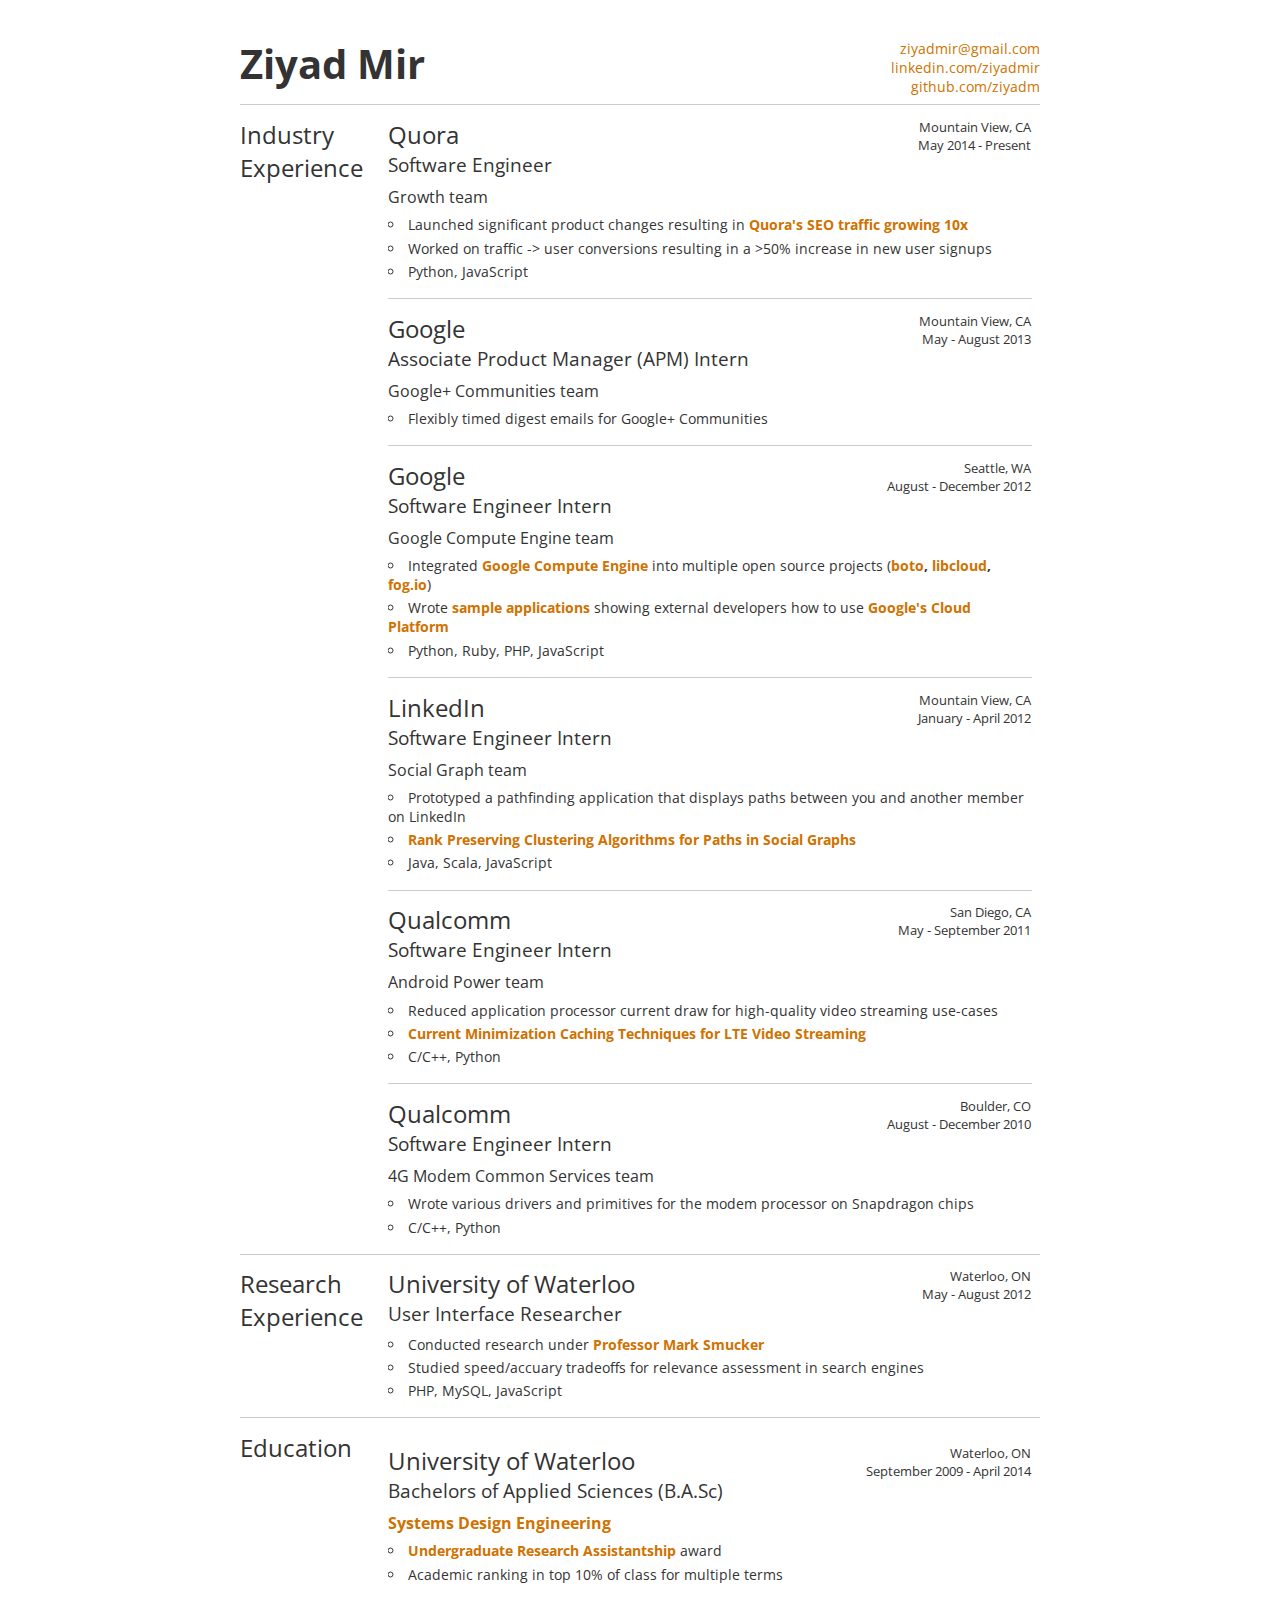
==== resume.html @ f29108ea "fix typo" ====
<!DOCTYPE html>
<html>
  <head>
    <script type="text/javascript">
      var _gaq = _gaq || [];
      _gaq.push(['_setAccount', 'UA-37321460-1']);
      _gaq.push(['_trackPageview']);

      (function() {
        var ga = document.createElement('script');
        ga.type = 'text/javascript';
        ga.async = true;
        ga.src = ('https:' == document.location.protocol ? 'https://ssl' : 'http://www') + '.google-analytics.com/ga.js';
        var s = document.getElementsByTagName('script')[0]; s.parentNode.insertBefore(ga, s);
      })();
    </script>
    <link href="img/favicon.ico" rel="icon" type="image/x-icon" />
    <title>Ziyad Mir's Resume</title>
    <link rel="stylesheet" type="text/css" href="http://fonts.googleapis.com/css?family=Open+Sans:light|Open+Sans:600" />
    <style type="text/css">
      a {
        color: #CF7200;
        text-decoration: none;
        font-style: normal;
      }

      .main {
        width: 50em;
        margin: auto;
        color: #333;
        font-family: 'Open Sans Light', 'Open Sans', sans-serif;
      }

      .nameheader {
        border-bottom: 1px solid #CCC;
        overflow: auto;
        padding-bottom: 0.5em;
        padding-top: 0.5em;
      }

      .name {
        font-weight: bold;
        float: left;
        width: 66%;
        font-size:2.5em;
	padding-top: 20px;
      }

      .contact-info {
        float: right;
        width: 33%;
        text-align: right;
        font-size: 0.9em;
        margin-top: 0.3em;
      }

      .section {
        border-bottom: 1px solid #CCC;
        padding-bottom: 0.8em;
        padding-top: 0.8em;
        overflow: auto;
      }

      .section.last {
        border: none;
        padding-bottom: 0;
      }

      .section .header {
        font-style: normal;
        font-size: 1.5em;
        width: 18.5%;
        float: left;
      }

      .section .content {
        float: left;
        width: 80.5%;
        overflow: auto;
      }

      .skill {
        width: 32.5%;
        float: left;
        padding-right:0.2em;
      }

      .skill .title {
        font-size: 1.7em;
      }

      .skill .desc {
        font-size: 1.2em;
      }

      .technical {
        width: 25%;
        float: left;
        margin: 0;
        padding: 0;
      }

      .technical li {
        list-style: none;
        padding-bottom: 0.3em;
      }

      .job {
        border-bottom: 1px solid #CCC;
        padding-bottom: 0.8em;
        overflow: auto;
        padding-top: 0.8em;
      }

      .job.first {
        padding-top: 0;
      }

      .job.last {
        border: none;
        padding-bottom: 0;
      }

      .job .info {
        float: left;
      }

      .job .company {
        font-size: 1.5em;
      }

      .title {
        font-size: 1.2em;
      }

      .job .dateloc {
        font-size: 0.8em;
        float: right;
        text-align: right;
        padding-right:0.1em;
      }

      .job .desc {
        float: left;
        width: 100%;
        font-size: 0.9em;
        padding-top: 0.5em;
      }

      .job .desc ul {
        margin: 0;
        padding: 0;
      }

      .job .desc li {
        list-style: circle none inside;
        padding-bottom: 0.3em;
      }

      .job .subtitle {
        font-size: 1em;
        float: left;
        width: 100%;
        padding-top: 0.5em;
      }
    </style>
  </head>
  <body>
    <div class="main">
      <div class="nameheader">
        <div class="name">Ziyad Mir</div>
        <div class="contact-info">
          <br/><a href="mailto:ziyadmir@gmail.com">ziyadmir@gmail.com</a>
          <br/><a href="http://www.linkedin.com/in/ziyadmir">linkedin.com/ziyadmir</a>
          <br/><a href="http://www.github.com/ziyadm">github.com/ziyadm</a><br/>
        </div>
      </div>
      <div class="section">
        <div class="header">Industry Experience</div>
        <div class="content">
		  <div class="job first">
            <div class="info">
              <div class="company">Quora</div>
              <div class="title">Software Engineer</div>
              <div class="subtitle">Growth team</div>
            </div>
            <div class="dateloc">
              Mountain View, CA<br>May 2014 - Present
            </div>
            <div class="desc">
              <ul>
                <li>Launched significant product changes resulting in <b><a
                        href="http://www.semrush.com/info/quora.com+(by+organic)">Quora's SEO traffic
                        growing 10x</a></b></li>
        <li>Worked on traffic -> user conversions resulting in a >50% increase in
                new user signups</li>
                <li>Python, JavaScript</li>
              </ul>
            </div>
          </div>
          <div class="job">
            <div class="info">
              <div class="company">Google</div>
              <div class="title">Associate Product Manager (APM) Intern</div>
              <div class="subtitle">Google+ Communities team</div>
            </div>
            <div class="dateloc">
              Mountain View, CA<br>May - August 2013
            </div>
            <div class="desc">
              <ul>
                <li>Flexibly timed digest emails for Google+ Communities</li>
              </ul>
            </div>
          </div>
          <div class="job">
            <div class="info">
              <div class="company">Google</div>
              <div class="title">Software Engineer Intern</div>
              <div class="subtitle">Google Compute Engine team</div>
            </div>
            <div class="dateloc">
              Seattle, WA<br>August - December 2012
            </div>
            <div class="desc">
              <ul>
                <li>Integrated <b><a href="https://cloud.google.com/compute/">Google Compute Engine</a></b> into multiple open source projects (<b><a href="http://github.com/ziyadm/boto">boto</a>, 
                <a href="http://github.com/ziyadm/libcloud">libcloud</a>, 
                <a href="http://github.com/ziyadm/fog">fog.io</a></b>)</li>
                <li>Wrote <b><a href="https://cloud.google.com/compute/docs/samples-and-videos">sample
                                applications</a></b> showing external developers how to use <a
                        href="https://cloud.google.com/"><b>Google's Cloud
                                Platform</b></a></li>
                <li>Python, Ruby, PHP, JavaScript</li>
              </ul>
            </div>
          </div>
          <div class="job">
            <div class="info">
              <div class="company">LinkedIn</div>
              <div class="title">Software Engineer Intern</div>
              <div class="subtitle">Social Graph team</div>
            </div>
            <div class="dateloc">
              Mountain View, CA<br>January - April 2012
            </div>
            <div class="desc">
              <ul>
                <li>Prototyped a pathfinding application that displays paths between you and another member on LinkedIn</li>
                <li><b><a href="wt4.pdf">Rank Preserving Clustering Algorithms for Paths in Social Graphs</a></b></li>
                <li>Java, Scala, JavaScript</li>
              </ul>
            </div>
          </div>
          <div class="job">
            <div class="info">
              <div class="company">Qualcomm</div>
              <div class="title">Software Engineer Intern</div>
              <div class="subtitle">Android Power team</div>
            </div>
            <div class="dateloc">
              San Diego, CA<br>May - September 2011
            </div>
            <div class="desc">
              <ul>
                <li>Reduced application processor current draw for high-quality video streaming use-cases</li>
                <li><b><a href="wt3.pdf">Current Minimization Caching Techniques for LTE Video Streaming</a></b></li>
                <li>C/C++, Python</b></li>
              </ul>
            </div>
          </div>
          <div class="job last">
            <div class="info">
              <div class="company">Qualcomm</div>
              <div class="title">Software Engineer Intern</div>
              <div class="subtitle">4G Modem Common Services team</div>
            </div>
            <div class="dateloc">
              Boulder, CO<br>August - December 2010
            </div>
            <div class="desc">
              <ul>
                <li>Wrote various drivers and primitives for the modem processor on Snapdragon chips</li>
                <li>C/C++, Python</li>
              </ul>
            </div>
          </div>
        </div>
      </div>
      <div class="section">
        <div class="header">Research Experience</div>
        <div class="content">
          <div class="job first last">
            <div class="info">
              <div class="company">University of Waterloo</div>
              <div class="title">User Interface Researcher</div>
            </div>
            <div class="dateloc">
              Waterloo, ON<br>May - August 2012
            </div>
            <div class="desc">
              <ul>
                <li>Conducted research under <a
                              href="http://www.mansci.uwaterloo.ca/~msmucker/"><b>Professor Mark
                                      Smucker</b></a></li>
                <li>Studied speed/accuary tradeoffs for relevance assessment in search engines</li>
                <li>PHP, MySQL, JavaScript</li>
              </ul>
            </div>
          </div>
        </div>
      </div>
      <div class="section">
        <div class="header">Education</div>
         <div class="content">
          <div class="job last">
            <div class="info">
              <div class="company">University of Waterloo</div>
              <div class="title">Bachelors of Applied Sciences (B.A.Sc)</div>
              <div class="subtitle"><a href="http://whatissystems.com/"><b>Systems Design
                                      Engineering</b></a></div>
            </div>
            <div class="dateloc">
              Waterloo, ON<br>September 2009 - April 2014
            </div>
            <div class="desc">
              <ul>
                      <li><a href="https://uwaterloo.ca/engineering/ura"><b>Undergraduate Research
                                      Assistantship</a></b> award</li>
                <li>Academic ranking in top 10% of class for multiple terms</li>
              </ul>
            </div>
          </div>
        </div>
      </div>
    </div>
  </body>
</html>
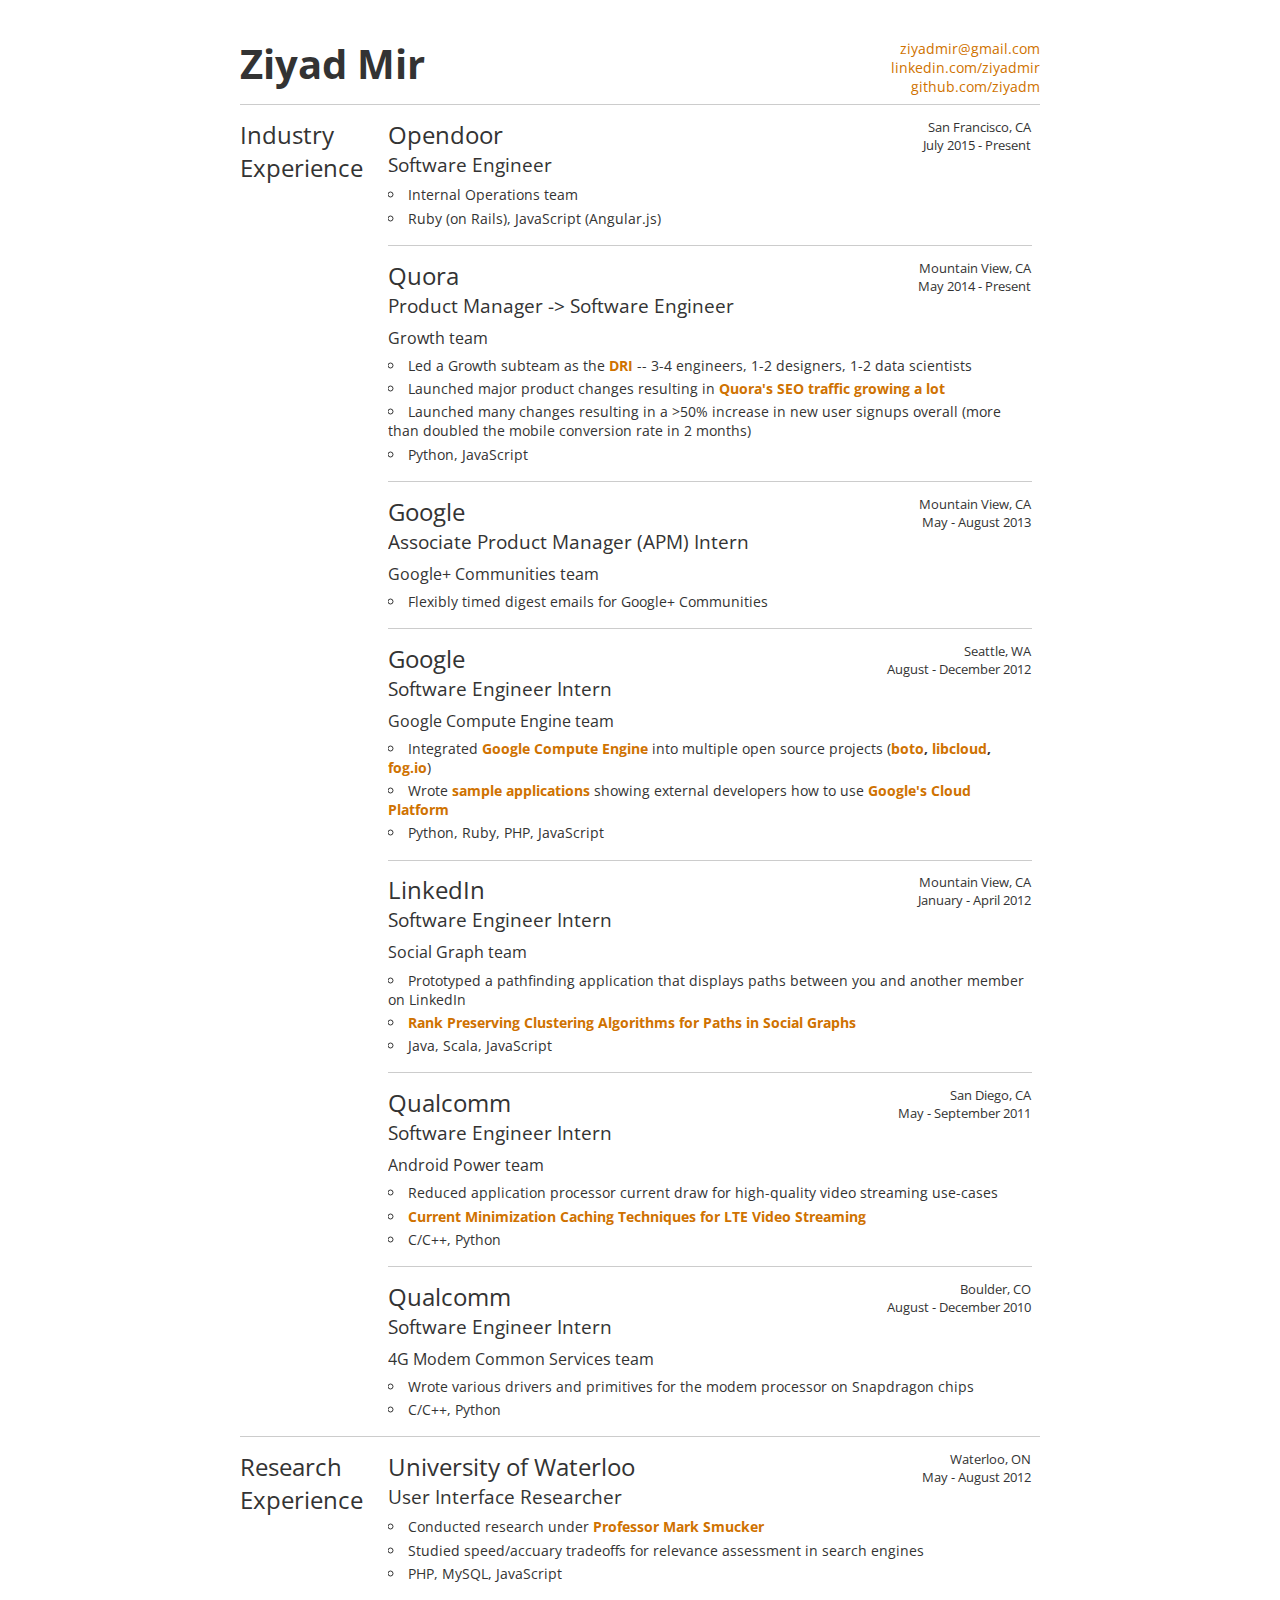
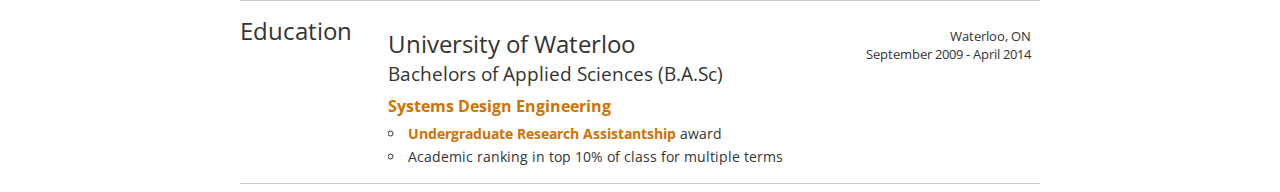
==== commit 0098a2a5: "Updating job" ====
--- a/resume.html
+++ b/resume.html
@@ -178,10 +178,25 @@
       <div class="section">
         <div class="header">Industry Experience</div>
         <div class="content">
-		  <div class="job first">
+          <div class="job first">
+            <div class="info">
+              <div class="company">Opendoor</div>
+              <div class="title">Software Engineer</div>
+            </div>
+            <div class="dateloc">
+              San Francisco, CA<br>July 2015 - Present
+            </div>
+            <div class="desc">
+              <ul>
+                <li>Internal Operations team</li>
+                <li>Ruby (on Rails), JavaScript (Angular.js)</li>
+              </ul>
+            </div>
+          </div>
+		      <div class="job">
             <div class="info">
               <div class="company">Quora</div>
-              <div class="title">Software Engineer</div>
+              <div class="title">Product Manager -> Software Engineer</div>
               <div class="subtitle">Growth team</div>
             </div>
             <div class="dateloc">
@@ -189,11 +204,13 @@
             </div>
             <div class="desc">
               <ul>
-                <li>Launched significant product changes resulting in <b><a
+                <li>Led a Growth subteam as the <a
+                        href="https://www.youtube.com/watch?v=xCqKmhCBtJk"><b>DRI</b></a> -- 3-4 engineers, 1-2 designers, 1-2 data scientists</li>
+                <li>Launched major product changes resulting in <b><a
                         href="http://www.semrush.com/info/quora.com+(by+organic)">Quora's SEO traffic
-                        growing 10x</a></b></li>
-        <li>Worked on traffic -> user conversions resulting in a >50% increase in
-                new user signups</li>
+                        growing a lot</a></b></li>
+                <li>Launched many changes resulting in a >50% increase in new user signups overall
+                (more than doubled the mobile conversion rate in 2 months)</li>
                 <li>Python, JavaScript</li>
               </ul>
             </div>
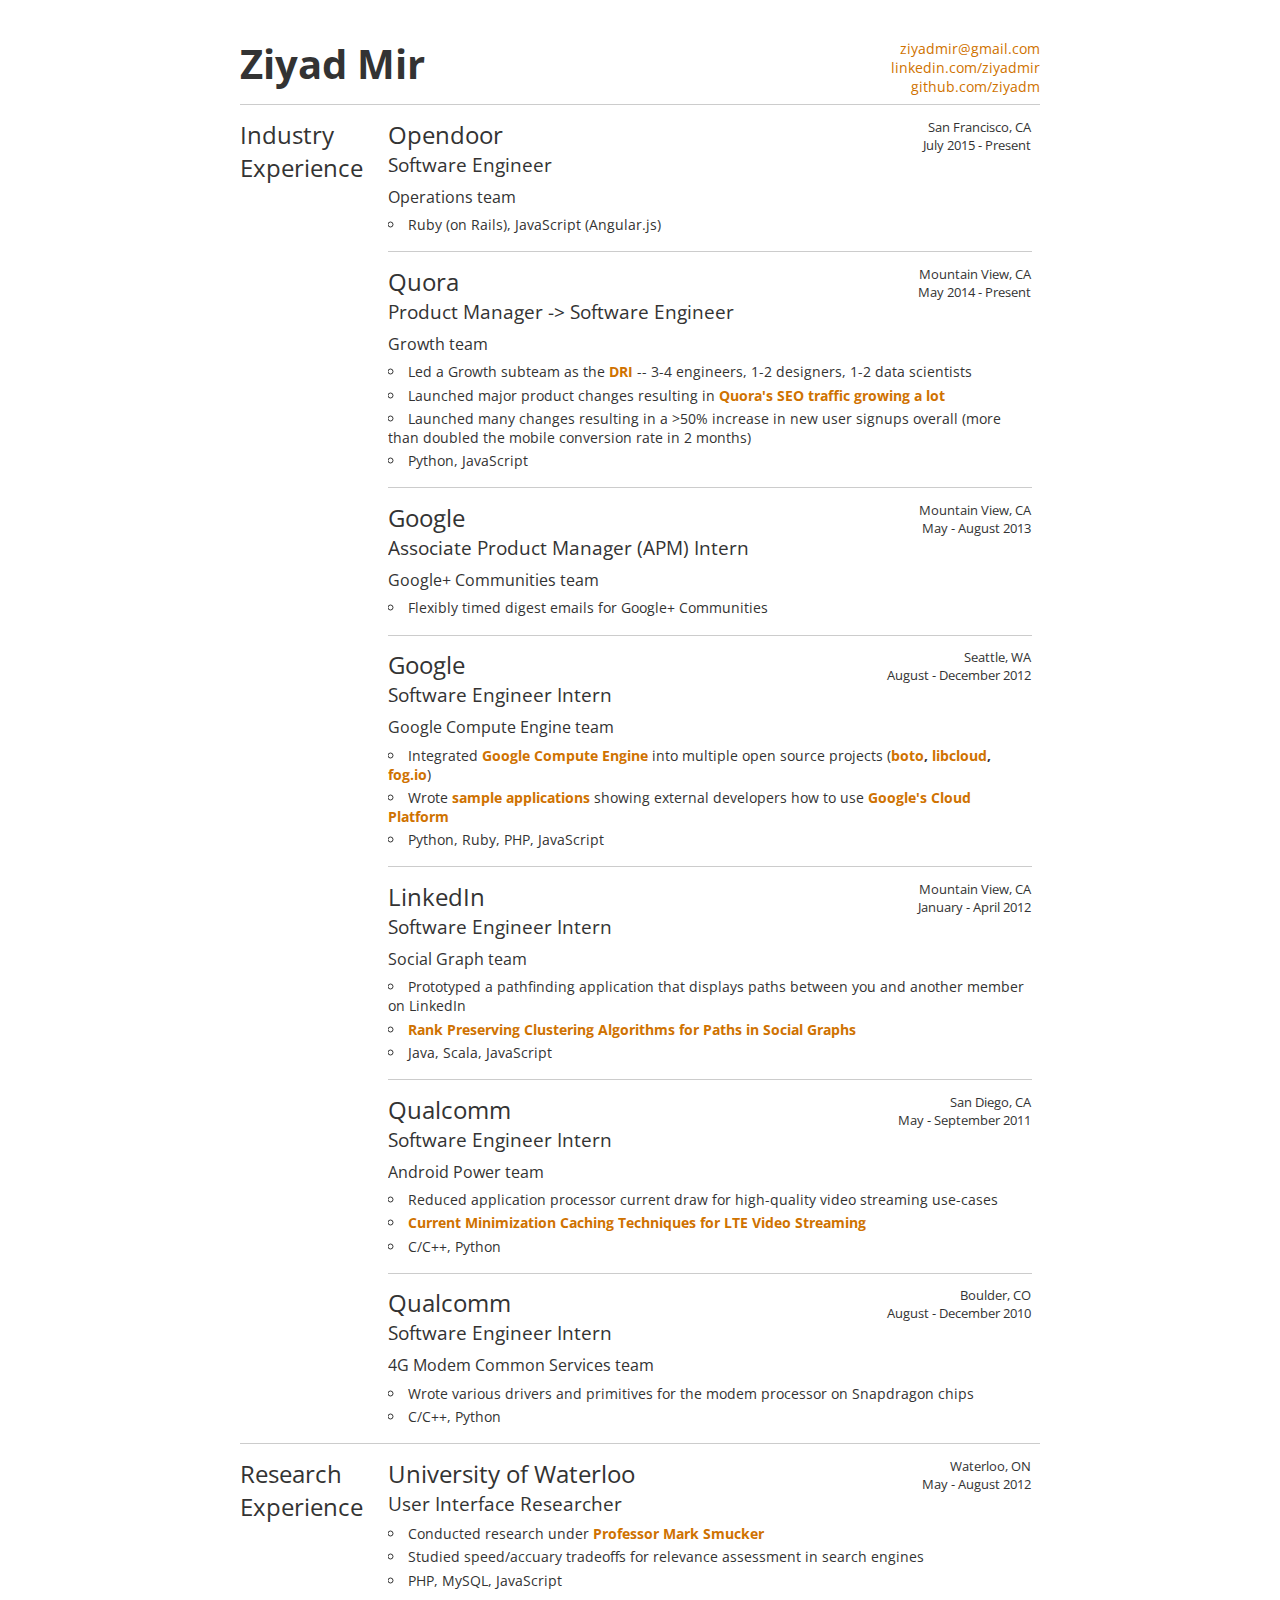
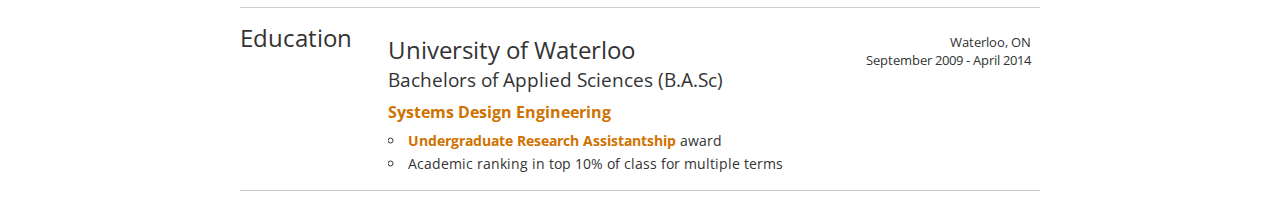
==== commit 17ba57ee: "stuff" ====
--- a/resume.html
+++ b/resume.html
@@ -182,13 +182,13 @@
             <div class="info">
               <div class="company">Opendoor</div>
               <div class="title">Software Engineer</div>
+              <div class="subtitle">Operations team</div>
             </div>
             <div class="dateloc">
               San Francisco, CA<br>July 2015 - Present
             </div>
             <div class="desc">
               <ul>
-                <li>Internal Operations team</li>
                 <li>Ruby (on Rails), JavaScript (Angular.js)</li>
               </ul>
             </div>
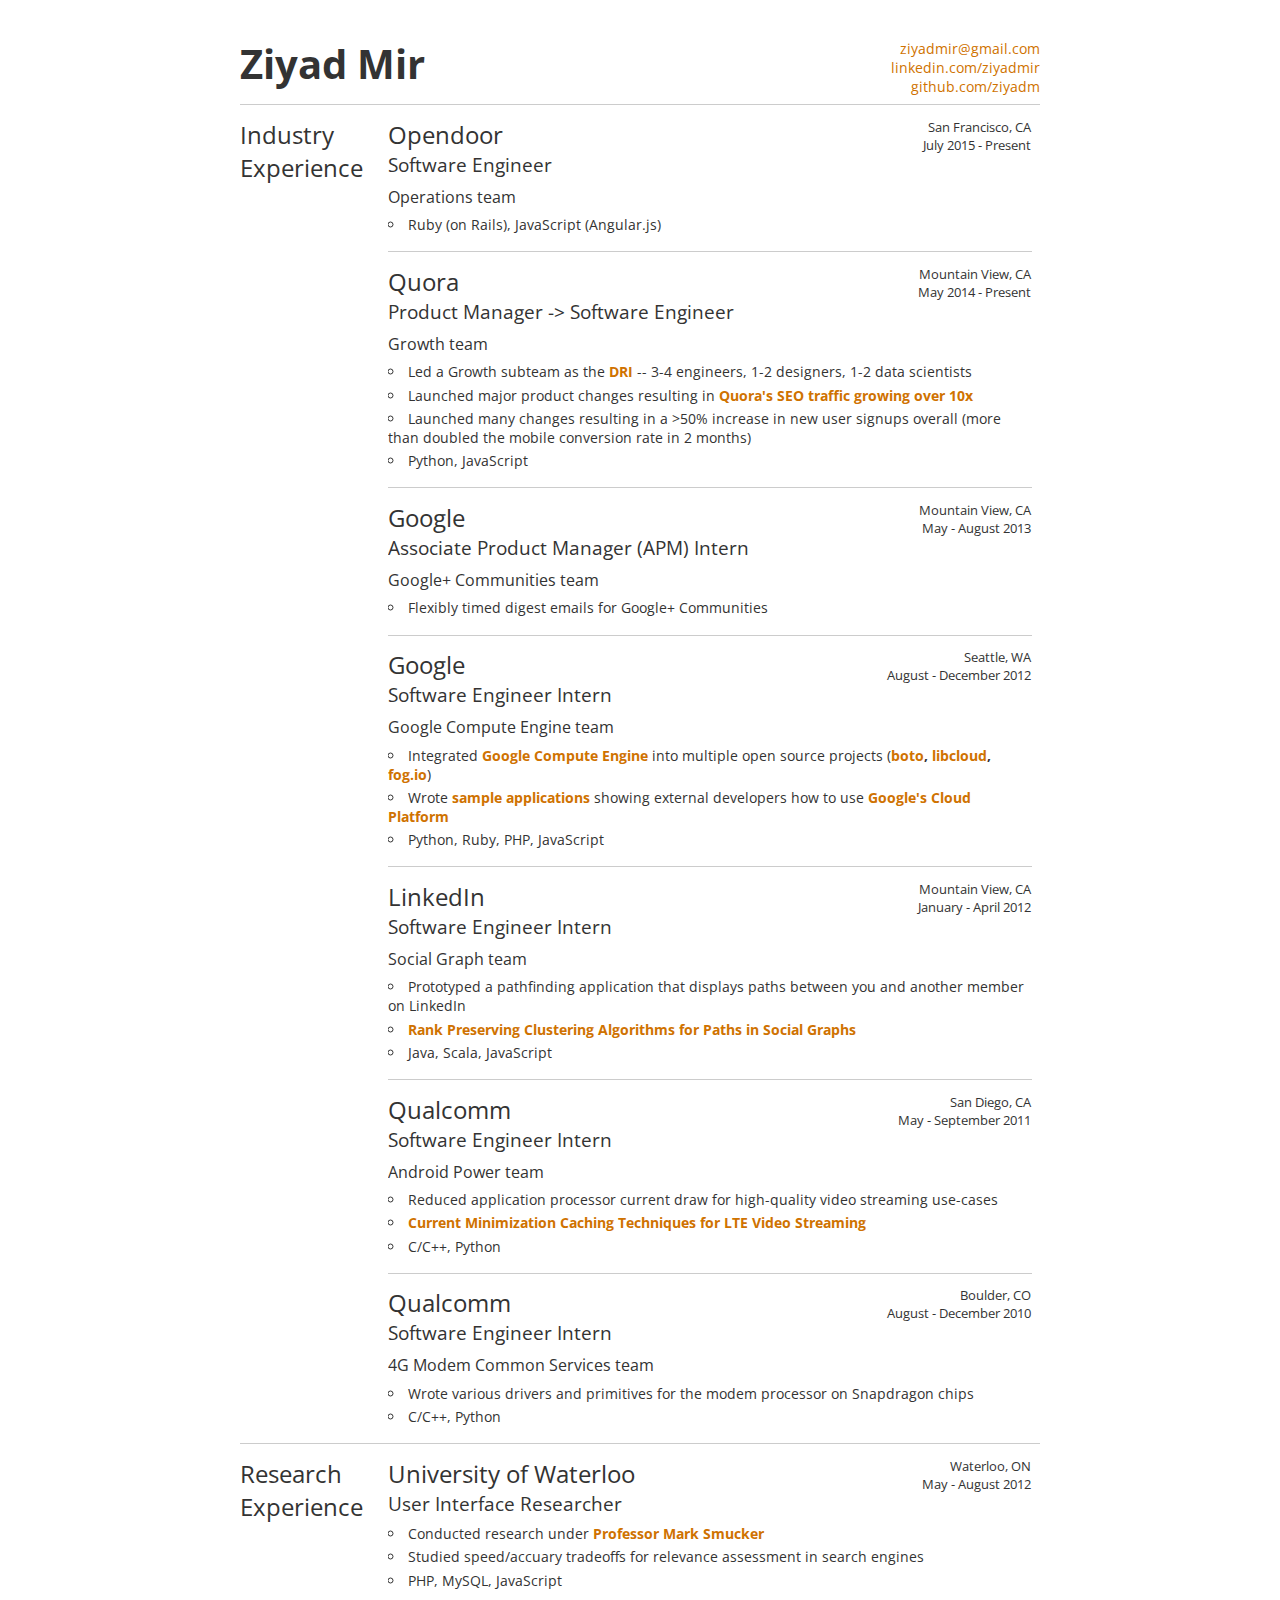
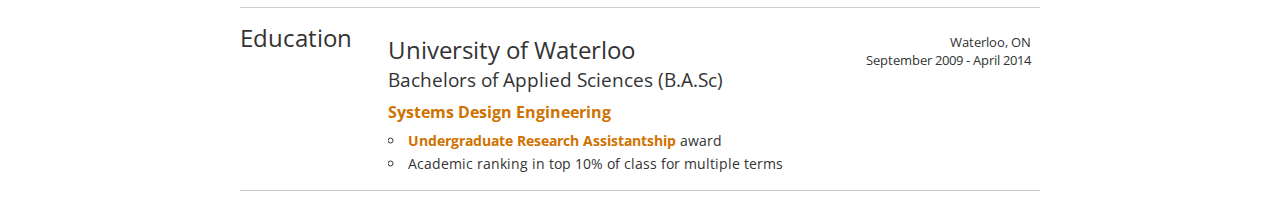
==== commit b75dcea4: "update res desc" ====
--- a/resume.html
+++ b/resume.html
@@ -208,7 +208,7 @@
                         href="https://www.youtube.com/watch?v=xCqKmhCBtJk"><b>DRI</b></a> -- 3-4 engineers, 1-2 designers, 1-2 data scientists</li>
                 <li>Launched major product changes resulting in <b><a
                         href="http://www.semrush.com/info/quora.com+(by+organic)">Quora's SEO traffic
-                        growing a lot</a></b></li>
+                        growing over 10x</a></b></li>
                 <li>Launched many changes resulting in a >50% increase in new user signups overall
                 (more than doubled the mobile conversion rate in 2 months)</li>
                 <li>Python, JavaScript</li>
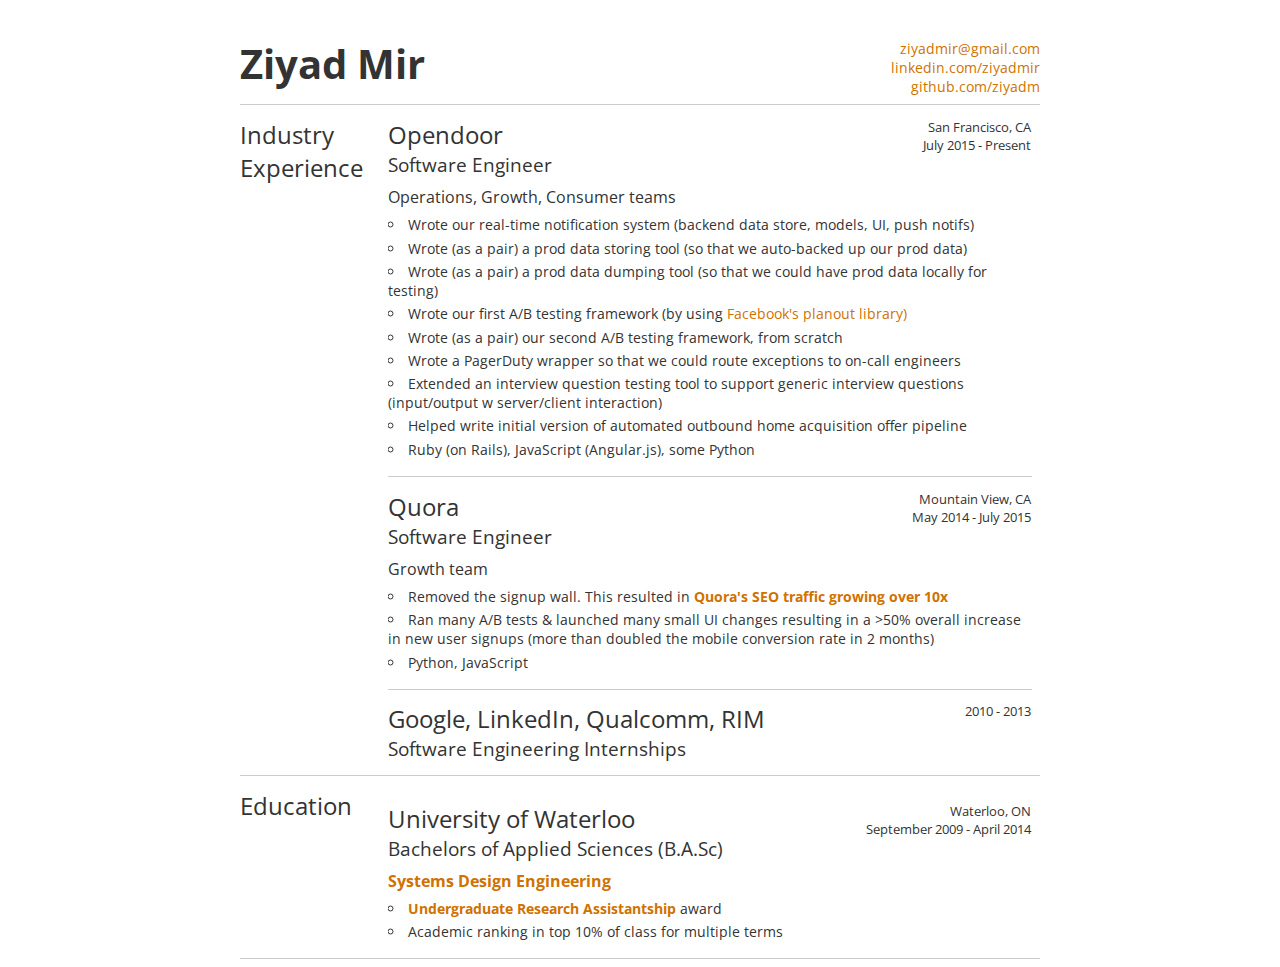
==== commit c9bafca4: "update resume" ====
--- a/resume.html
+++ b/resume.html
@@ -182,147 +182,52 @@
             <div class="info">
               <div class="company">Opendoor</div>
               <div class="title">Software Engineer</div>
-              <div class="subtitle">Operations team</div>
+              <div class="subtitle">Operations, Growth, Consumer teams</div>
             </div>
             <div class="dateloc">
               San Francisco, CA<br>July 2015 - Present
             </div>
             <div class="desc">
               <ul>
-                <li>Ruby (on Rails), JavaScript (Angular.js)</li>
+                <li>Wrote our real-time notification system (backend data store, models, UI, push notifs)</li>
+                <li>Wrote (as a pair) a prod data storing tool (so that we auto-backed up our prod data)</li>
+                <li>Wrote (as a pair) a prod data dumping tool (so that we could have prod data locally for testing)</li>
+                <li>Wrote our first A/B testing framework (by using <a href='https://facebook.github.io/planout/'>Facebook's planout library)</a></li>
+                <li>Wrote (as a pair) our second A/B testing framework, from scratch</li>
+                <li>Wrote a PagerDuty wrapper so that we could route exceptions to on-call engineers</li>
+                <li>Extended an interview question testing tool to support generic interview questions (input/output w server/client interaction)</li>
+                <li>Helped write initial version of automated outbound home acquisition offer pipeline</li>
+                <li>Ruby (on Rails), JavaScript (Angular.js), some Python</li>
               </ul>
             </div>
           </div>
 		      <div class="job">
             <div class="info">
               <div class="company">Quora</div>
-              <div class="title">Product Manager -> Software Engineer</div>
+              <div class="title">Software Engineer</div>
               <div class="subtitle">Growth team</div>
             </div>
             <div class="dateloc">
-              Mountain View, CA<br>May 2014 - Present
+              Mountain View, CA<br>May 2014 - July 2015
             </div>
             <div class="desc">
               <ul>
-                <li>Led a Growth subteam as the <a
-                        href="https://www.youtube.com/watch?v=xCqKmhCBtJk"><b>DRI</b></a> -- 3-4 engineers, 1-2 designers, 1-2 data scientists</li>
-                <li>Launched major product changes resulting in <b><a
+                <li>Removed the signup wall. This resulted in <b><a
                         href="http://www.semrush.com/info/quora.com+(by+organic)">Quora's SEO traffic
                         growing over 10x</a></b></li>
-                <li>Launched many changes resulting in a >50% increase in new user signups overall
+                <li>Ran many A/B tests & launched many small UI changes resulting in a >50% overall increase in new user signups
                 (more than doubled the mobile conversion rate in 2 months)</li>
                 <li>Python, JavaScript</li>
               </ul>
             </div>
           </div>
-          <div class="job">
-            <div class="info">
-              <div class="company">Google</div>
-              <div class="title">Associate Product Manager (APM) Intern</div>
-              <div class="subtitle">Google+ Communities team</div>
-            </div>
-            <div class="dateloc">
-              Mountain View, CA<br>May - August 2013
-            </div>
-            <div class="desc">
-              <ul>
-                <li>Flexibly timed digest emails for Google+ Communities</li>
-              </ul>
-            </div>
-          </div>
-          <div class="job">
-            <div class="info">
-              <div class="company">Google</div>
-              <div class="title">Software Engineer Intern</div>
-              <div class="subtitle">Google Compute Engine team</div>
-            </div>
-            <div class="dateloc">
-              Seattle, WA<br>August - December 2012
-            </div>
-            <div class="desc">
-              <ul>
-                <li>Integrated <b><a href="https://cloud.google.com/compute/">Google Compute Engine</a></b> into multiple open source projects (<b><a href="http://github.com/ziyadm/boto">boto</a>, 
-                <a href="http://github.com/ziyadm/libcloud">libcloud</a>, 
-                <a href="http://github.com/ziyadm/fog">fog.io</a></b>)</li>
-                <li>Wrote <b><a href="https://cloud.google.com/compute/docs/samples-and-videos">sample
-                                applications</a></b> showing external developers how to use <a
-                        href="https://cloud.google.com/"><b>Google's Cloud
-                                Platform</b></a></li>
-                <li>Python, Ruby, PHP, JavaScript</li>
-              </ul>
-            </div>
-          </div>
-          <div class="job">
-            <div class="info">
-              <div class="company">LinkedIn</div>
-              <div class="title">Software Engineer Intern</div>
-              <div class="subtitle">Social Graph team</div>
-            </div>
-            <div class="dateloc">
-              Mountain View, CA<br>January - April 2012
-            </div>
-            <div class="desc">
-              <ul>
-                <li>Prototyped a pathfinding application that displays paths between you and another member on LinkedIn</li>
-                <li><b><a href="wt4.pdf">Rank Preserving Clustering Algorithms for Paths in Social Graphs</a></b></li>
-                <li>Java, Scala, JavaScript</li>
-              </ul>
-            </div>
-          </div>
-          <div class="job">
-            <div class="info">
-              <div class="company">Qualcomm</div>
-              <div class="title">Software Engineer Intern</div>
-              <div class="subtitle">Android Power team</div>
-            </div>
-            <div class="dateloc">
-              San Diego, CA<br>May - September 2011
-            </div>
-            <div class="desc">
-              <ul>
-                <li>Reduced application processor current draw for high-quality video streaming use-cases</li>
-                <li><b><a href="wt3.pdf">Current Minimization Caching Techniques for LTE Video Streaming</a></b></li>
-                <li>C/C++, Python</b></li>
-              </ul>
-            </div>
-          </div>
           <div class="job last">
             <div class="info">
-              <div class="company">Qualcomm</div>
-              <div class="title">Software Engineer Intern</div>
-              <div class="subtitle">4G Modem Common Services team</div>
-            </div>
-            <div class="dateloc">
-              Boulder, CO<br>August - December 2010
-            </div>
-            <div class="desc">
-              <ul>
-                <li>Wrote various drivers and primitives for the modem processor on Snapdragon chips</li>
-                <li>C/C++, Python</li>
-              </ul>
-            </div>
-          </div>
-        </div>
-      </div>
-      <div class="section">
-        <div class="header">Research Experience</div>
-        <div class="content">
-          <div class="job first last">
-            <div class="info">
-              <div class="company">University of Waterloo</div>
-              <div class="title">User Interface Researcher</div>
-            </div>
-            <div class="dateloc">
-              Waterloo, ON<br>May - August 2012
-            </div>
-            <div class="desc">
-              <ul>
-                <li>Conducted research under <a
-                              href="http://www.mansci.uwaterloo.ca/~msmucker/"><b>Professor Mark
-                                      Smucker</b></a></li>
-                <li>Studied speed/accuary tradeoffs for relevance assessment in search engines</li>
-                <li>PHP, MySQL, JavaScript</li>
-              </ul>
+              <div class="company">Google, LinkedIn, Qualcomm, RIM</div>
+              <div class="title">Software Engineering Internships</div>
+            </div>
+            <div class="dateloc">
+              2010 - 2013
             </div>
           </div>
         </div>
@@ -342,8 +247,7 @@
             </div>
             <div class="desc">
               <ul>
-                      <li><a href="https://uwaterloo.ca/engineering/ura"><b>Undergraduate Research
-                                      Assistantship</a></b> award</li>
+                <li><a href="https://uwaterloo.ca/engineering/ura"><b>Undergraduate Research Assistantship</a></b> award</li>
                 <li>Academic ranking in top 10% of class for multiple terms</li>
               </ul>
             </div>
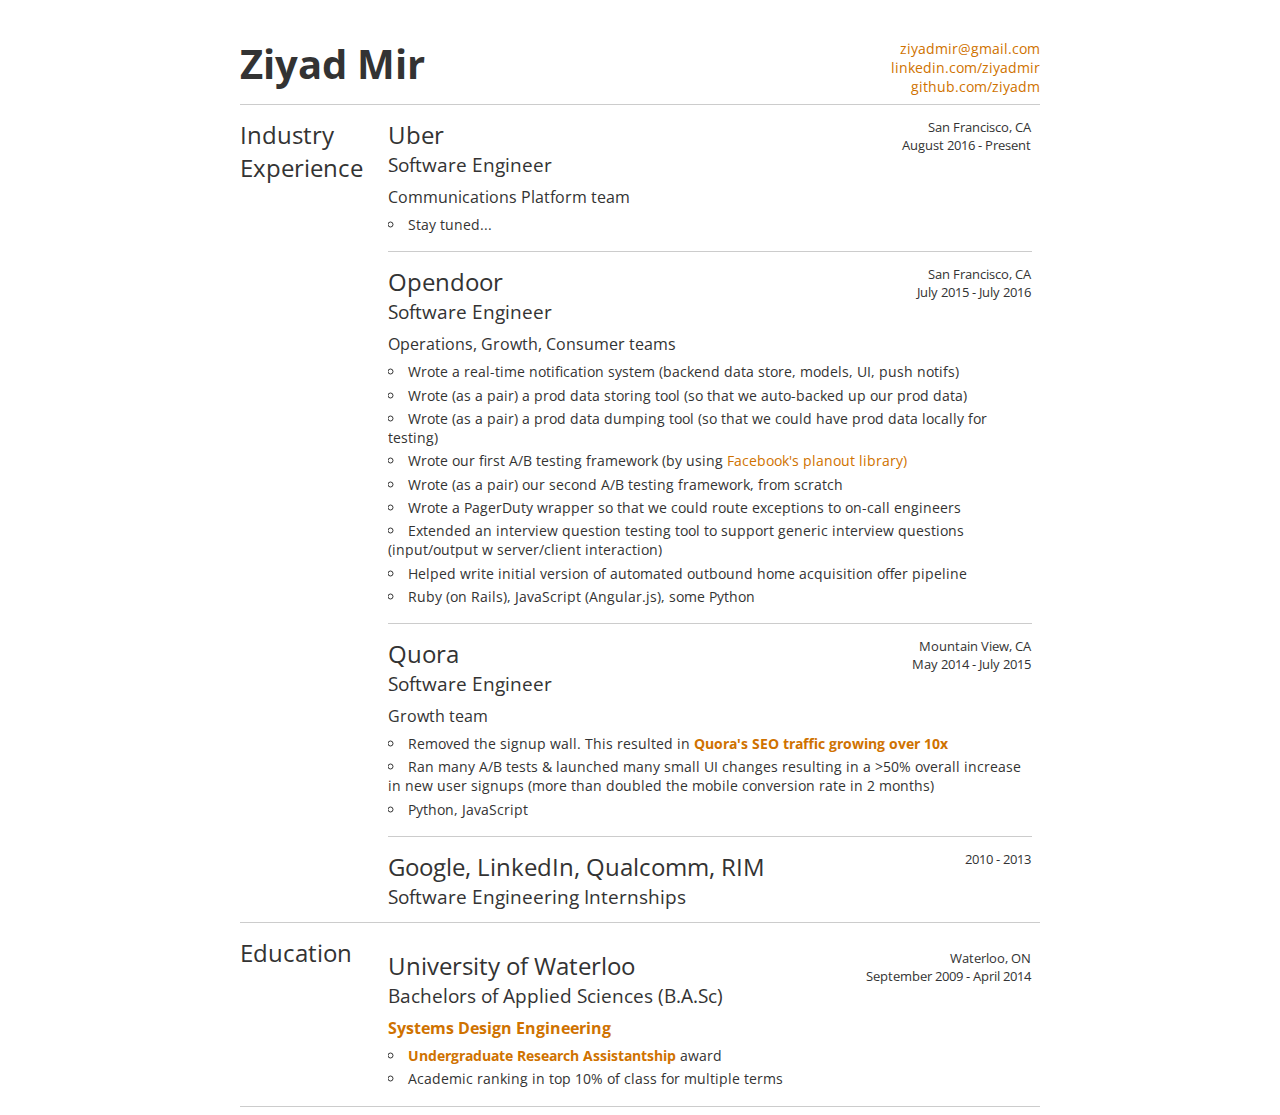
==== commit 84c5c339: "update w uber" ====
--- a/resume.html
+++ b/resume.html
@@ -180,16 +180,31 @@
         <div class="content">
           <div class="job first">
             <div class="info">
+              <div class="company">Uber</div>
+              <div class="title">Software Engineer</div>
+              <div class="subtitle">Communications Platform team</div>
+            </div>
+            <div class="dateloc">
+              San Francisco, CA<br>August 2016 - Present
+            </div>
+            <div class="desc">
+              <ul>
+                <li>Stay tuned...</li>
+              </ul>
+            </div>
+          </div>
+          <div class="job">
+            <div class="info">
               <div class="company">Opendoor</div>
               <div class="title">Software Engineer</div>
               <div class="subtitle">Operations, Growth, Consumer teams</div>
             </div>
             <div class="dateloc">
-              San Francisco, CA<br>July 2015 - Present
-            </div>
-            <div class="desc">
-              <ul>
-                <li>Wrote our real-time notification system (backend data store, models, UI, push notifs)</li>
+              San Francisco, CA<br>July 2015 - July 2016
+            </div>
+            <div class="desc">
+              <ul>
+                <li>Wrote a real-time notification system (backend data store, models, UI, push notifs)</li>
                 <li>Wrote (as a pair) a prod data storing tool (so that we auto-backed up our prod data)</li>
                 <li>Wrote (as a pair) a prod data dumping tool (so that we could have prod data locally for testing)</li>
                 <li>Wrote our first A/B testing framework (by using <a href='https://facebook.github.io/planout/'>Facebook's planout library)</a></li>
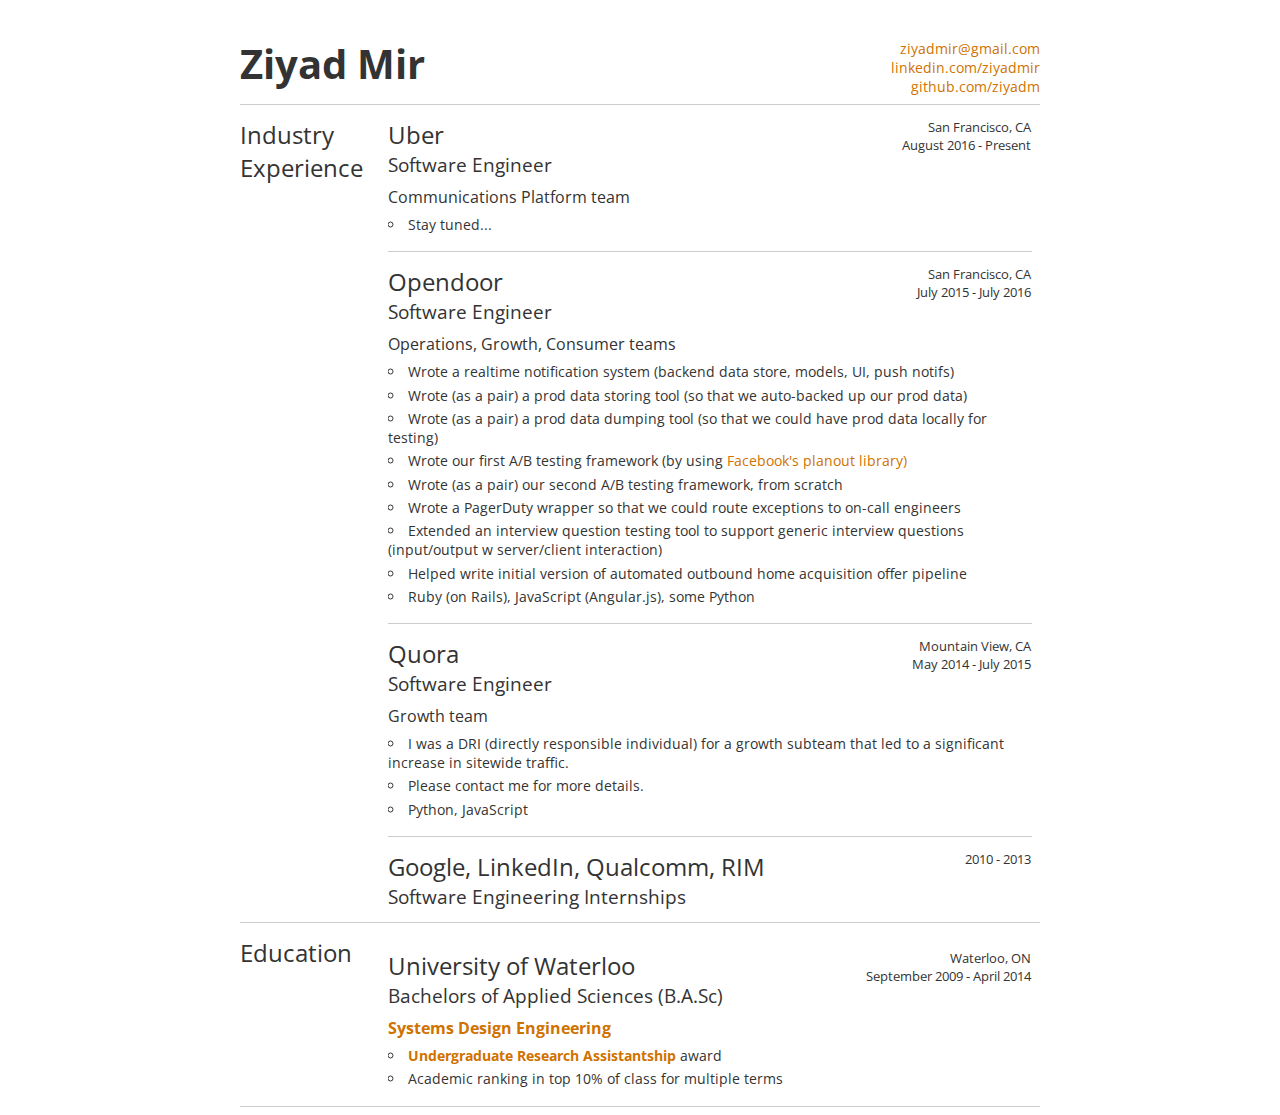
==== commit c3a62f75: "update resume" ====
--- a/resume.html
+++ b/resume.html
@@ -204,7 +204,7 @@
             </div>
             <div class="desc">
               <ul>
-                <li>Wrote a real-time notification system (backend data store, models, UI, push notifs)</li>
+                <li>Wrote a realtime notification system (backend data store, models, UI, push notifs)</li>
                 <li>Wrote (as a pair) a prod data storing tool (so that we auto-backed up our prod data)</li>
                 <li>Wrote (as a pair) a prod data dumping tool (so that we could have prod data locally for testing)</li>
                 <li>Wrote our first A/B testing framework (by using <a href='https://facebook.github.io/planout/'>Facebook's planout library)</a></li>
@@ -227,11 +227,8 @@
             </div>
             <div class="desc">
               <ul>
-                <li>Removed the signup wall. This resulted in <b><a
-                        href="http://www.semrush.com/info/quora.com+(by+organic)">Quora's SEO traffic
-                        growing over 10x</a></b></li>
-                <li>Ran many A/B tests & launched many small UI changes resulting in a >50% overall increase in new user signups
-                (more than doubled the mobile conversion rate in 2 months)</li>
+                <li>I was a DRI (directly responsible individual) for a growth subteam that led to a significant increase in sitewide traffic.</li>
+                <li>Please contact me for more details.</li>
                 <li>Python, JavaScript</li>
               </ul>
             </div>
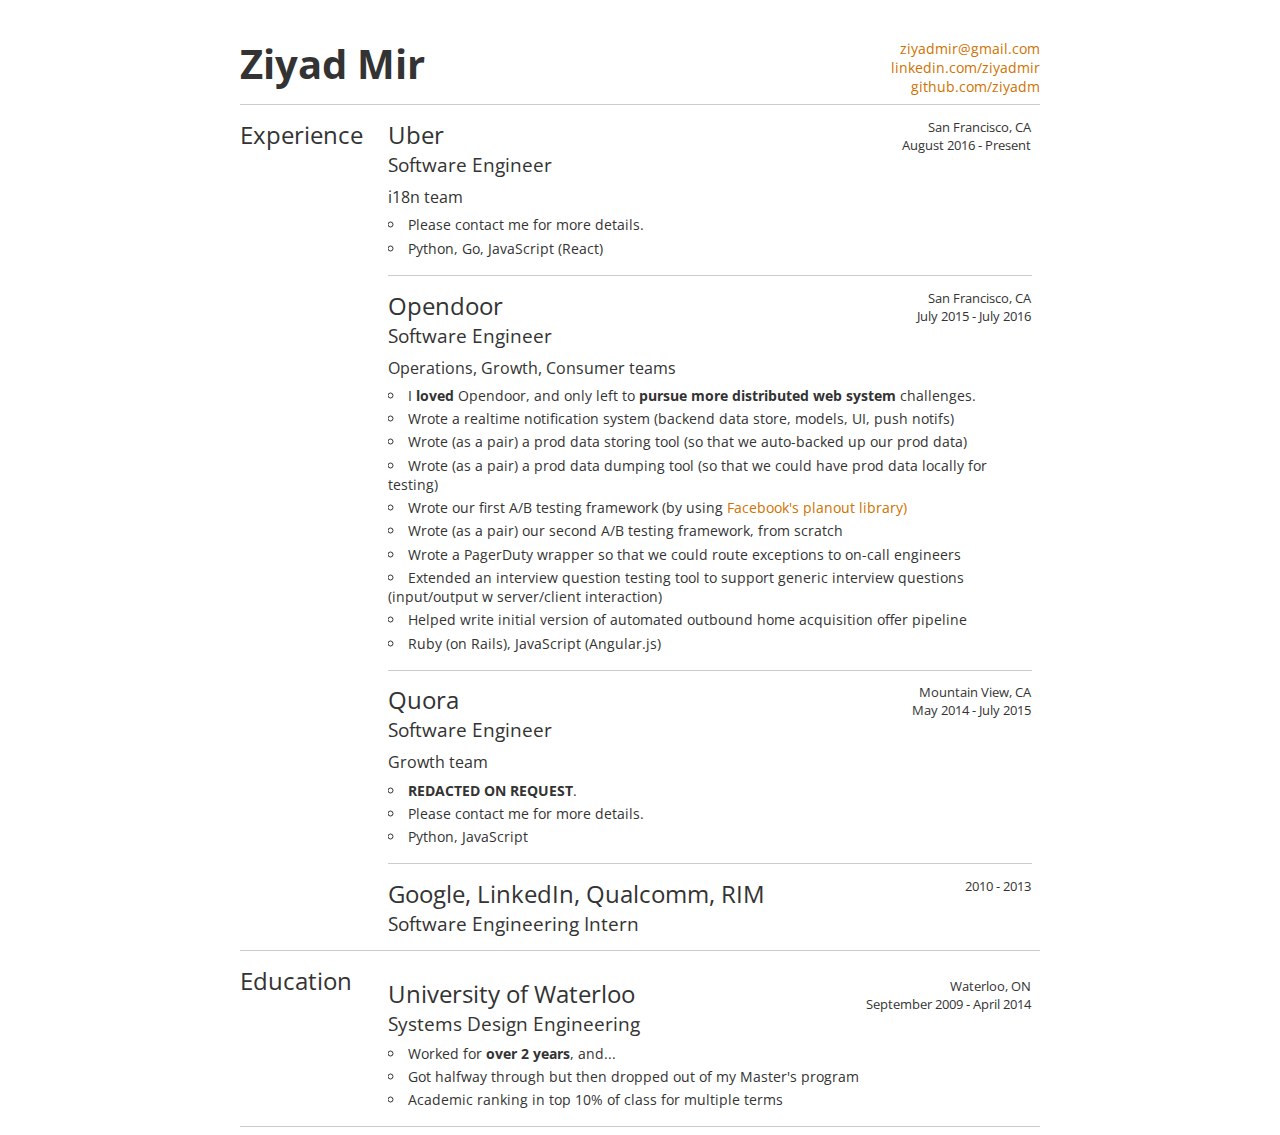
==== commit 4e086189: "update res" ====
--- a/resume.html
+++ b/resume.html
@@ -176,20 +176,21 @@
         </div>
       </div>
       <div class="section">
-        <div class="header">Industry Experience</div>
+        <div class="header">Experience</div>
         <div class="content">
           <div class="job first">
             <div class="info">
               <div class="company">Uber</div>
               <div class="title">Software Engineer</div>
-              <div class="subtitle">Communications Platform team</div>
+              <div class="subtitle">i18n team</div>
             </div>
             <div class="dateloc">
               San Francisco, CA<br>August 2016 - Present
             </div>
             <div class="desc">
               <ul>
-                <li>Stay tuned...</li>
+                <li>Please contact me for more details.</li>
+                <li>Python, Go, JavaScript (React)</li>
               </ul>
             </div>
           </div>
@@ -204,6 +205,7 @@
             </div>
             <div class="desc">
               <ul>
+                <li>I <b>loved</b> Opendoor, and only left to <b>pursue more distributed web system</b> challenges.</li>
                 <li>Wrote a realtime notification system (backend data store, models, UI, push notifs)</li>
                 <li>Wrote (as a pair) a prod data storing tool (so that we auto-backed up our prod data)</li>
                 <li>Wrote (as a pair) a prod data dumping tool (so that we could have prod data locally for testing)</li>
@@ -212,7 +214,7 @@
                 <li>Wrote a PagerDuty wrapper so that we could route exceptions to on-call engineers</li>
                 <li>Extended an interview question testing tool to support generic interview questions (input/output w server/client interaction)</li>
                 <li>Helped write initial version of automated outbound home acquisition offer pipeline</li>
-                <li>Ruby (on Rails), JavaScript (Angular.js), some Python</li>
+                <li>Ruby (on Rails), JavaScript (Angular.js)</li>
               </ul>
             </div>
           </div>
@@ -227,7 +229,7 @@
             </div>
             <div class="desc">
               <ul>
-                <li>I was a DRI (directly responsible individual) for a growth subteam that led to a significant increase in sitewide traffic.</li>
+                <li><b>REDACTED ON REQUEST</b>.</li>
                 <li>Please contact me for more details.</li>
                 <li>Python, JavaScript</li>
               </ul>
@@ -236,7 +238,7 @@
           <div class="job last">
             <div class="info">
               <div class="company">Google, LinkedIn, Qualcomm, RIM</div>
-              <div class="title">Software Engineering Internships</div>
+              <div class="title">Software Engineering Intern</div>
             </div>
             <div class="dateloc">
               2010 - 2013
@@ -250,16 +252,15 @@
           <div class="job last">
             <div class="info">
               <div class="company">University of Waterloo</div>
-              <div class="title">Bachelors of Applied Sciences (B.A.Sc)</div>
-              <div class="subtitle"><a href="http://whatissystems.com/"><b>Systems Design
-                                      Engineering</b></a></div>
+              <div class="title">Systems Design Engineering</div>
             </div>
             <div class="dateloc">
               Waterloo, ON<br>September 2009 - April 2014
             </div>
             <div class="desc">
               <ul>
-                <li><a href="https://uwaterloo.ca/engineering/ura"><b>Undergraduate Research Assistantship</a></b> award</li>
+                <li>Worked for <b>over 2 years</b>, and...</li>
+                <li>Got halfway through but then dropped out of my Master's program</li>
                 <li>Academic ranking in top 10% of class for multiple terms</li>
               </ul>
             </div>
